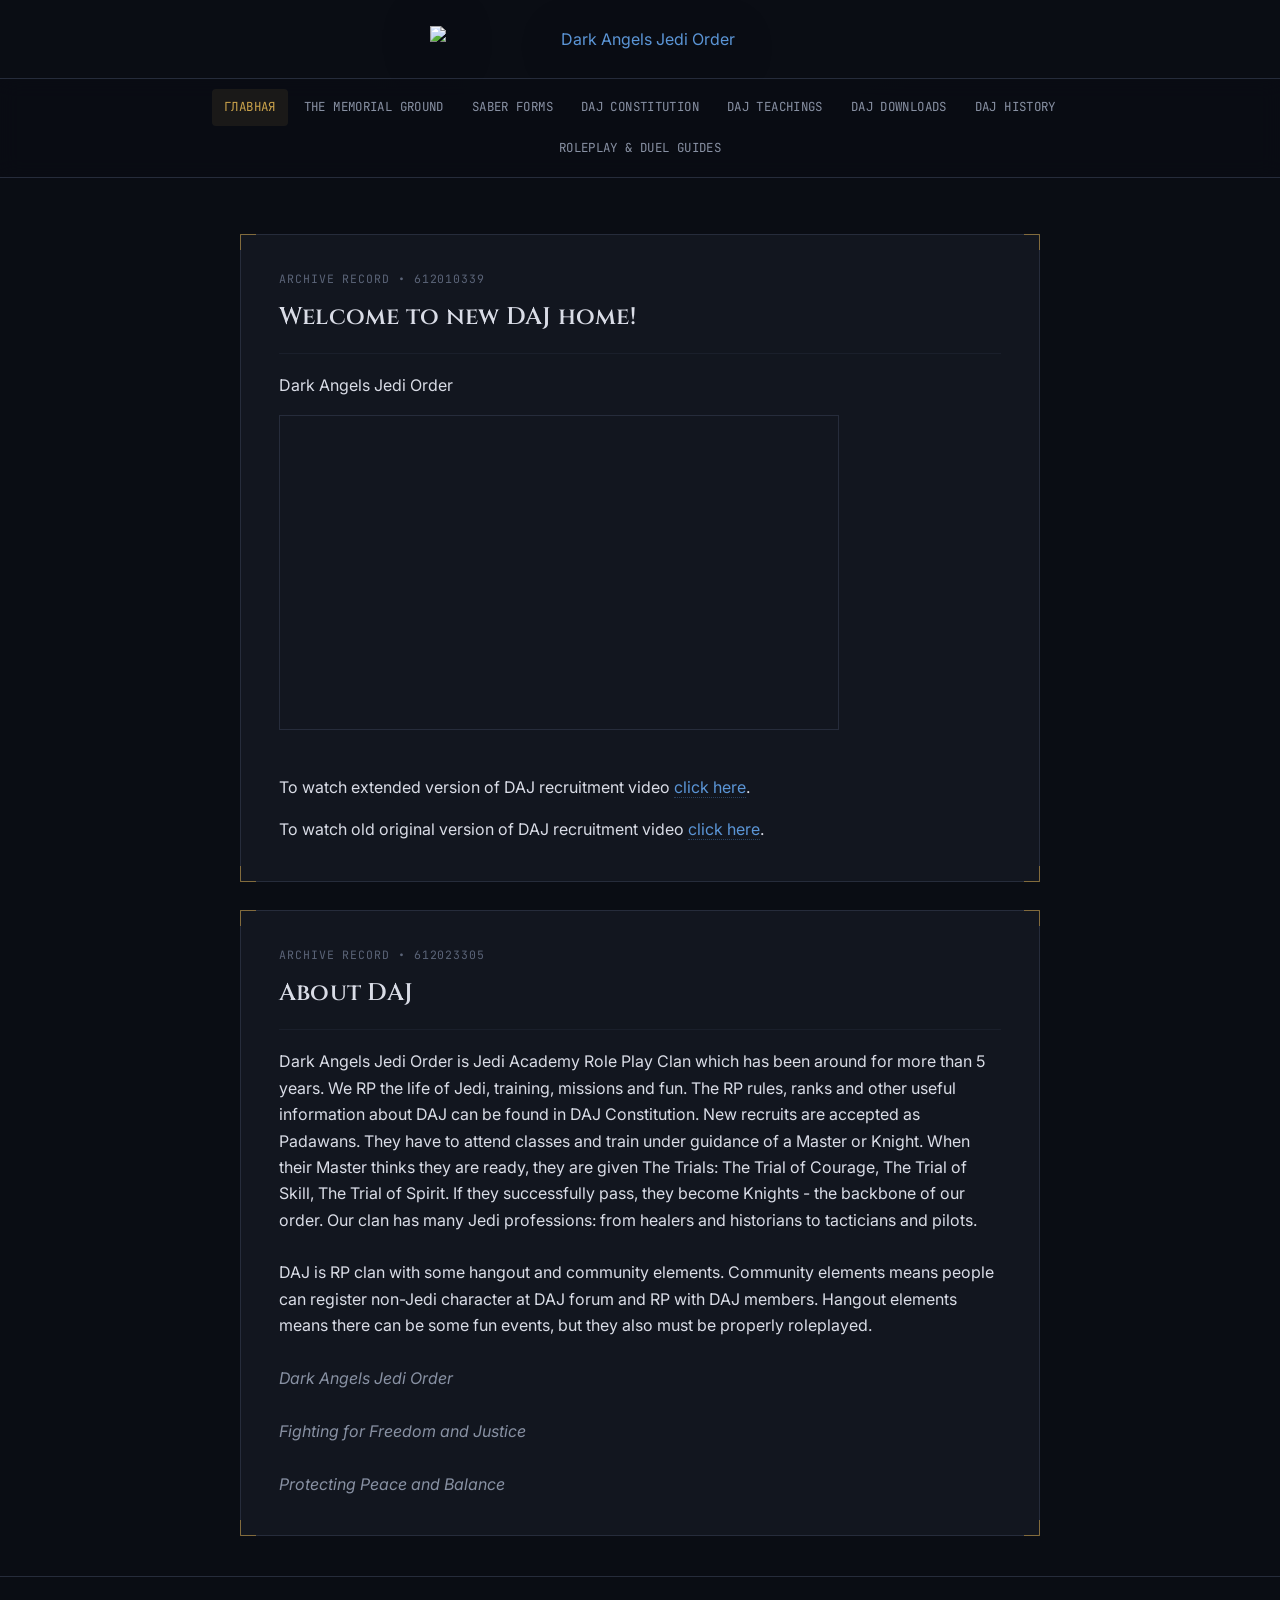
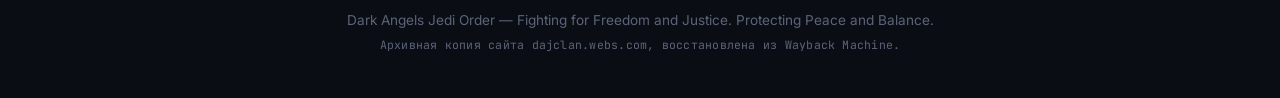
==== index.html @ 2058c7f1 "Add files via upload" ====
<!DOCTYPE html>
<html lang="ru">
<head>
<meta charset="UTF-8">
<meta name="viewport" content="width=device-width, initial-scale=1.0">
<title>Dark Angels Jedi Order — Star Wars: Jedi Academy RP Clan</title>
<meta name="description" content="Dark Angels Jedi Order (DAJ) — Star Wars: Jedi Academy roleplay clan.">
<link rel="stylesheet" href="style.css">
<link rel="icon" href="data:,">
</head>
<body>
<div class="brand-bar">
    <div class="brand-inner">
        <a href="index.html" class="brand-link">
            <img src="assets/daj-logo.png" alt="Dark Angels Jedi Order" class="brand-logo">
        </a>
    </div>
</div>
<header class="site-header">
    <div class="header-inner">
        <a href="index.html" class="logo-compact">Dark Angels <span class="accent">Jedi Order</span></a>
        <button class="nav-toggle" aria-label="Открыть меню" onclick="document.querySelector('.main-nav').classList.toggle('open')">☰</button>
        <nav class="main-nav">
            <ul>
        <li><a href="index.html" class="active">Главная</a></li>
        <li><a href="the-memorial-ground.html">The Memorial Ground</a></li>
        <li><a href="saber-forms.html">Saber Forms</a></li>
        <li><a href="daj-constitution.html">DAJ Constitution</a></li>
        <li><a href="daj-teachings.html">DAJ Teachings</a></li>
        <li><a href="daj-downloads.html">DAJ Downloads</a></li>
        <li><a href="daj-history.html">DAJ History</a></li>
        <li><a href="roleplay-and-duel-guides.html">Roleplay & Duel Guides</a></li>
            </ul>
        </nav>
    </div>
</header>

<main class="content">
    <div class="content-inner">
        <section class="panel" id="rec-612010339">
            <span class="panel-corner tl"></span><span class="panel-corner tr"></span>
            <span class="panel-corner bl"></span><span class="panel-corner br"></span>
            <p class="panel-eyebrow">Archive Record &#8226; 612010339</p>
            <h2>Welcome to new DAJ home!</h2>
            <div class="panel-body">
                <p>Dark Angels Jedi Order</p><div class="video-wrap"><iframe allow="accelerometer; autoplay; clipboard-write; encrypted-media; gyroscope; picture-in-picture" allowfullscreen="" frameborder="0" height="315" src="https://www.youtube-nocookie.com/embed/bZZplKuAWsQ" width="560"></iframe></div> <p>To watch extended version of DAJ recruitment video <a class="fw_link_website" href="https://youtu.be/vee9ht-Nr20" rel="noopener noreferrer" target="_self">click here</a>.</p><p>To watch old original version of DAJ recruitment video <a class="fw_link_website" href="https://youtu.be/q4Nto3UIaO4" rel="noopener noreferrer" target="_self">click here</a>.</p>
            </div>
        </section>
        <section class="panel" id="rec-612023305">
            <span class="panel-corner tl"></span><span class="panel-corner tr"></span>
            <span class="panel-corner bl"></span><span class="panel-corner br"></span>
            <p class="panel-eyebrow">Archive Record &#8226; 612023305</p>
            <h2>About DAJ</h2>
            <div class="panel-body">
                <p>Dark Angels Jedi Order is Jedi Academy Role Play Clan which has been around for more than 5 years. We RP the life of Jedi, training, missions and fun. The RP rules, ranks and other useful information about DAJ can be found in DAJ Constitution. New recruits are accepted as Padawans. They have to attend classes and train under guidance of a Master or Knight. When their Master thinks they are ready, they are given The Trials: The Trial of Courage, The Trial of Skill, The Trial of Spirit. If they successfully pass, they become Knights - the backbone of our order. Our clan has many Jedi professions: from healers and historians to tacticians and pilots.<br/><br/>DAJ is RP clan with some hangout and community elements. Community elements means people can register non-Jedi character at DAJ forum and RP with DAJ members. Hangout elements means there can be some fun events, but they also must be properly roleplayed. <br/><br/><i>Dark Angels Jedi Order<br/><br/>Fighting for Freedom and Justice<br/><br/>Protecting Peace and Balance</i> </p>
            </div>
        </section>

    </div>
</main>

<footer class="site-footer">
    <p>Dark Angels Jedi Order &mdash; Fighting for Freedom and Justice. Protecting Peace and Balance.</p>
    <p class="small">Архивная копия сайта dajclan.webs.com, восстановлена из Wayback Machine.</p>
</footer>
</body>
</html>
---- style.css ----
/* ==========================================================================
   Dark Angels Jedi Order — restored archive
   Design: "Jedi temple holocron record" — deep obsidian/blue background,
   inscribed gold display type, lightsaber-blue accents, corner-bracket
   panels that read like retrieved archive entries.
   ========================================================================== */

@import url('https://fonts.googleapis.com/css2?family=Cinzel:wght@500;600;700&family=Inter:wght@400;500;600&family=JetBrains+Mono:wght@400;500&display=swap');

:root {
  --bg:          #0a0d14;
  --bg-raised:   #11151f;
  --bg-panel:    #12161f;
  --line:        #262c3b;
  --line-soft:   #1a1f2b;
  --text:        #d9dce6;
  --text-dim:    #8891a3;
  --text-faint:  #5b6478;
  --gold:        #c9a24b;
  --gold-soft:   #a9873f;
  --blue:        #5b95d6;
  --blue-glow:   rgba(91, 149, 214, 0.35);
  --max-w:       800px;
}

* { box-sizing: border-box; }

@media (prefers-reduced-motion: reduce) {
  * { animation-duration: 0.001ms !important; transition-duration: 0.001ms !important; }
}

html { scroll-behavior: smooth; }

body {
  margin: 0;
  background:
    radial-gradient(ellipse 900px 500px at 50% -10%, rgba(91,149,214,0.10), transparent 60%),
    var(--bg);
  color: var(--text);
  font-family: 'Inter', -apple-system, BlinkMacSystemFont, sans-serif;
  font-size: 16px;
  line-height: 1.65;
  -webkit-font-smoothing: antialiased;
}

a { color: var(--blue); text-decoration: none; }
a:hover { text-decoration: underline; }
a:focus-visible, button:focus-visible {
  outline: 2px solid var(--blue);
  outline-offset: 2px;
}

/* ---------- Brand banner ---------- */

.brand-bar {
  background: var(--bg);
  border-bottom: 1px solid var(--line);
  padding: 26px 24px;
  text-align: center;
}
.brand-link { display: inline-block; }
.brand-logo {
  width: min(420px, 82vw);
  height: auto;
  display: block;
  filter: drop-shadow(0 8px 22px rgba(0, 0, 0, 0.55));
}

/* ---------- Header (sticky nav) ---------- */

.site-header {
  position: sticky;
  top: 0;
  z-index: 20;
  background: rgba(10, 13, 20, 0.92);
  backdrop-filter: blur(10px);
  border-bottom: 1px solid var(--line);
}

.header-inner {
  max-width: 1080px;
  margin: 0 auto;
  padding: 0 24px;
  min-height: 54px;
  display: flex;
  align-items: center;
  justify-content: center;
  gap: 24px;
  flex-wrap: wrap;
}

.logo-compact {
  display: none;
  color: var(--text);
  font-family: 'Cinzel', serif;
  font-weight: 600;
  font-size: 1rem;
  letter-spacing: 0.02em;
  margin-right: auto;
}
.logo-compact:hover { text-decoration: none; }
.accent { color: var(--gold); }

.nav-toggle {
  display: none;
  background: none;
  border: 1px solid var(--line);
  color: var(--text);
  font-size: 1.1rem;
  padding: 6px 12px;
  border-radius: 4px;
  cursor: pointer;
}

.main-nav ul {
  list-style: none;
  display: flex;
  flex-wrap: wrap;
  justify-content: center;
  gap: 4px;
  margin: 0;
  padding: 10px 0;
}

.main-nav a {
  display: inline-block;
  color: var(--text-dim);
  font-family: 'JetBrains Mono', monospace;
  font-size: 0.78rem;
  letter-spacing: 0.03em;
  text-transform: uppercase;
  padding: 8px 12px;
  border-radius: 4px;
  transition: color 0.15s ease, background 0.15s ease;
}
.main-nav a:hover {
  color: var(--text);
  background: var(--bg-raised);
  text-decoration: none;
}
.main-nav a.active {
  color: var(--gold);
  background: rgba(201, 162, 75, 0.09);
}

/* ---------- Layout ---------- */

.content { padding: 56px 24px 40px; }
.content-inner {
  max-width: var(--max-w);
  margin: 0 auto;
  display: flex;
  flex-direction: column;
  gap: 28px;
}

/* ---------- Panels (archive record cards) ---------- */

.panel {
  position: relative;
  background: var(--bg-panel);
  border: 1px solid var(--line);
  padding: 34px 38px 38px;
  border-radius: 2px;
}

.panel-corner {
  position: absolute;
  width: 16px;
  height: 16px;
  border: 1.5px solid var(--gold-soft);
  opacity: 0.7;
}
.panel-corner.tl { top: -1px; left: -1px; border-right: none; border-bottom: none; }
.panel-corner.tr { top: -1px; right: -1px; border-left: none; border-bottom: none; }
.panel-corner.bl { bottom: -1px; left: -1px; border-right: none; border-top: none; }
.panel-corner.br { bottom: -1px; right: -1px; border-left: none; border-top: none; }

.panel-eyebrow {
  margin: 0 0 10px;
  font-family: 'JetBrains Mono', monospace;
  font-size: 0.72rem;
  letter-spacing: 0.08em;
  text-transform: uppercase;
  color: var(--text-faint);
}

.panel h2 {
  margin: 0 0 18px;
  font-family: 'Cinzel', serif;
  font-weight: 600;
  font-size: 1.5rem;
  letter-spacing: 0.01em;
  color: var(--text);
  border-bottom: 1px solid var(--line-soft);
  padding-bottom: 16px;
}

.panel-body p {
  margin: 0 0 1em;
  color: var(--text);
}
.panel-body p:last-child { margin-bottom: 0; }
.panel-body b, .panel-body strong { color: var(--gold); font-weight: 600; }
.panel-body u {
  text-decoration: none;
  color: var(--gold);
  border-bottom: 1px solid var(--gold-soft);
  padding-bottom: 1px;
}
.panel-body i, .panel-body em { color: var(--text-dim); }
.panel-body a { border-bottom: 1px dotted var(--blue-glow); }

.video-wrap {
  position: relative;
  width: 100%;
  max-width: 560px;
  aspect-ratio: 560 / 315;
  margin: 4px 0 18px;
  border: 1px solid var(--line);
}
.video-wrap iframe {
  width: 100%;
  height: 100%;
  display: block;
}

.tree-figure {
  margin: 6px 0 20px;
  padding: 0;
}
.tree-figure a { border-bottom: none; display: inline-block; }
.tree-figure img {
  max-width: 100%;
  height: auto;
  display: block;
  border: 1px solid var(--line);
  background: #fff;
}
.tree-figure figcaption {
  margin-top: 10px;
  font-family: 'JetBrains Mono', monospace;
  font-size: 0.78rem;
  color: var(--text-faint);
}

/* ---------- Footer ---------- */

.site-footer {
  border-top: 1px solid var(--line);
  padding: 28px 24px 40px;
  text-align: center;
  color: var(--text-faint);
  font-size: 0.85rem;
}
.site-footer p { margin: 4px 0; }
.site-footer .small {
  font-family: 'JetBrains Mono', monospace;
  font-size: 0.72rem;
  letter-spacing: 0.02em;
}

/* ---------- Responsive ---------- */

@media (max-width: 760px) {
  .brand-bar { padding: 18px 20px; }
  .brand-logo { width: min(320px, 78vw); }
  .logo-compact { display: inline-block; }
  .nav-toggle { display: inline-block; }
  .header-inner { justify-content: space-between; }
  .main-nav {
    display: none;
    width: 100%;
    order: 3;
  }
  .main-nav.open { display: block; }
  .main-nav ul { flex-direction: column; align-items: flex-start; gap: 2px; padding: 4px 0 16px; }
  .panel { padding: 26px 20px 30px; }
  .panel h2 { font-size: 1.25rem; }
}
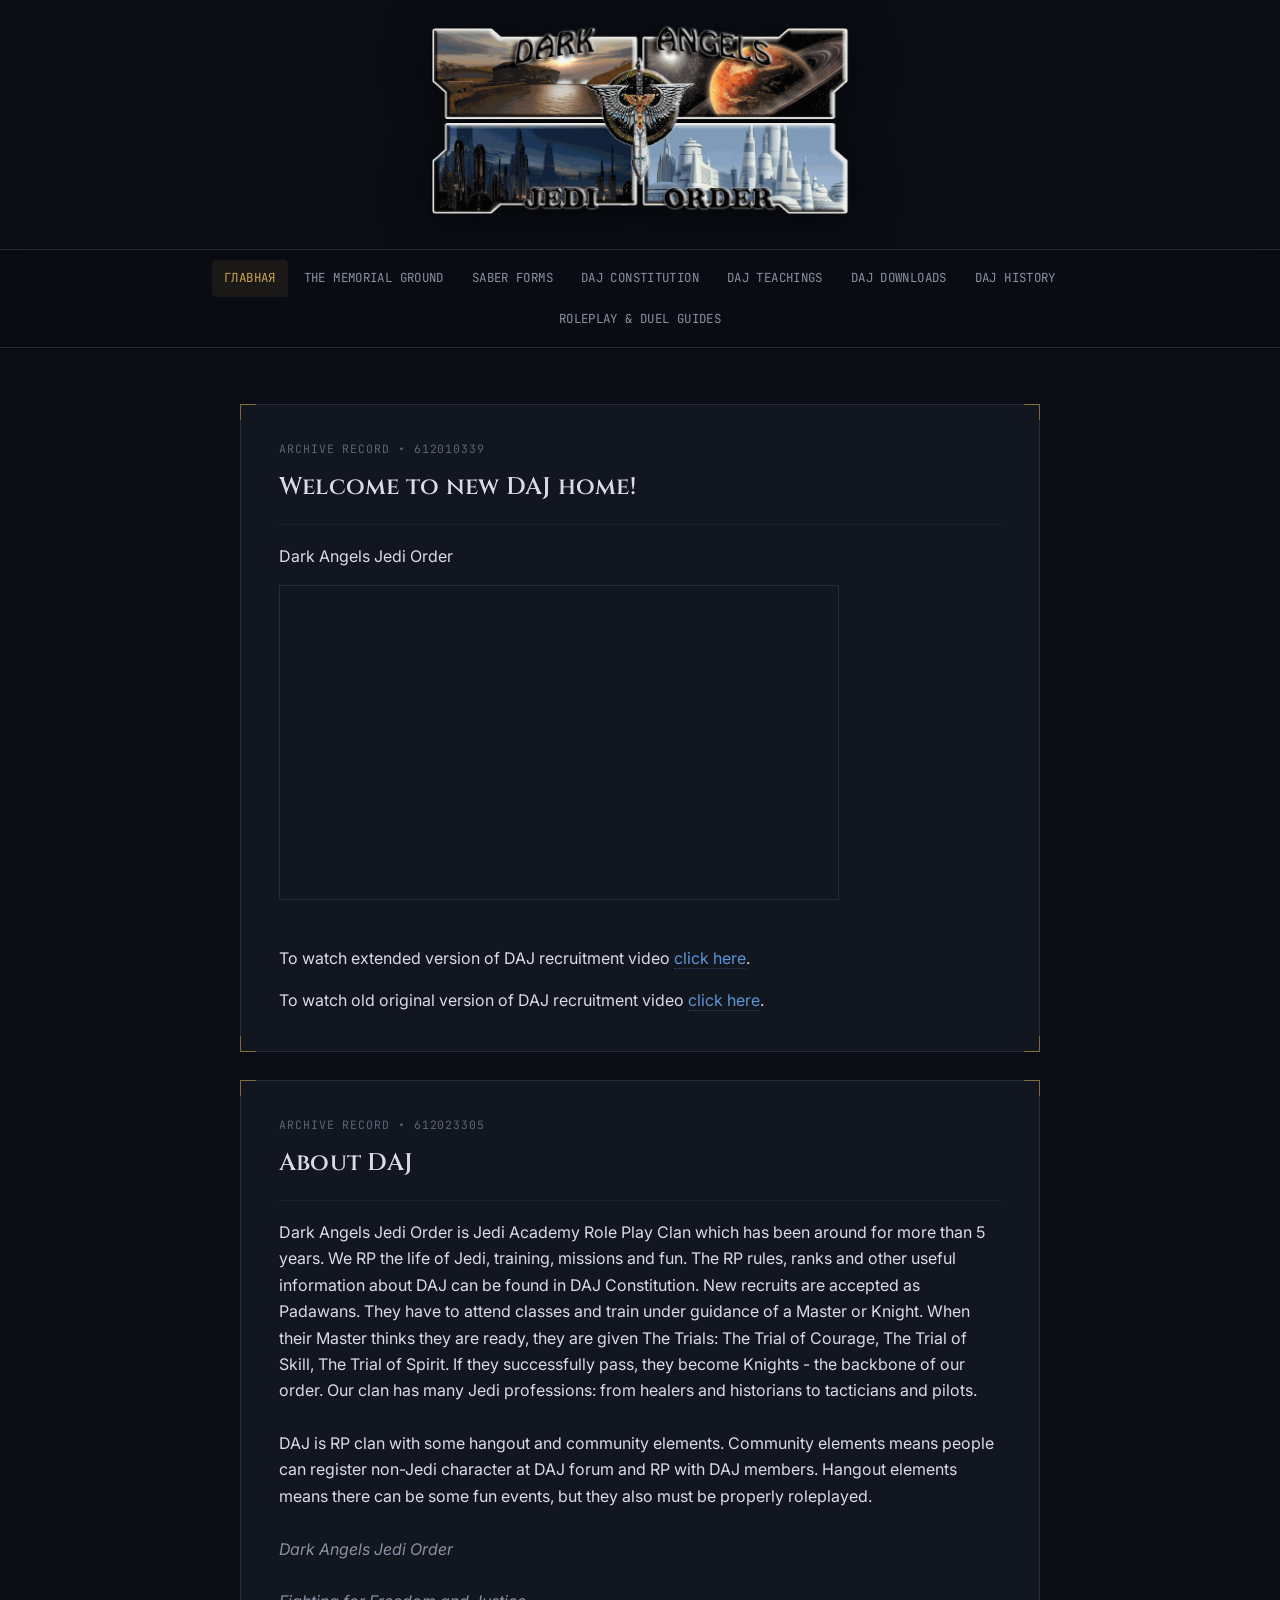
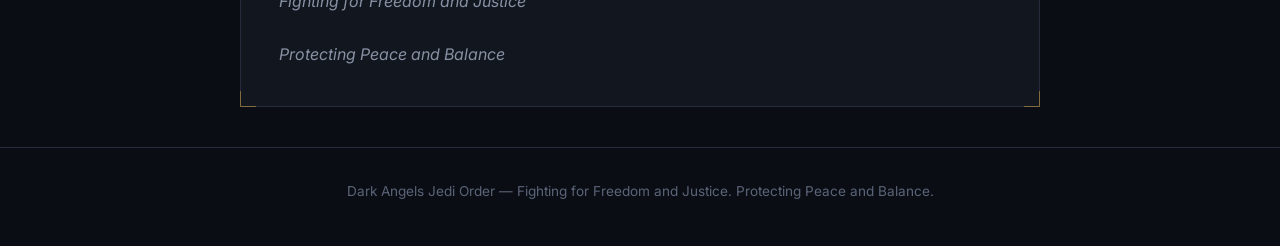
==== commit 135165b4: "Remove archival note from footer Removed the archival note about the website from the footer." ====
--- a/index.html
+++ b/index.html
@@ -61,7 +61,6 @@
 
 <footer class="site-footer">
     <p>Dark Angels Jedi Order &mdash; Fighting for Freedom and Justice. Protecting Peace and Balance.</p>
-    <p class="small">Архивная копия сайта dajclan.webs.com, восстановлена из Wayback Machine.</p>
 </footer>
 </body>
 </html>
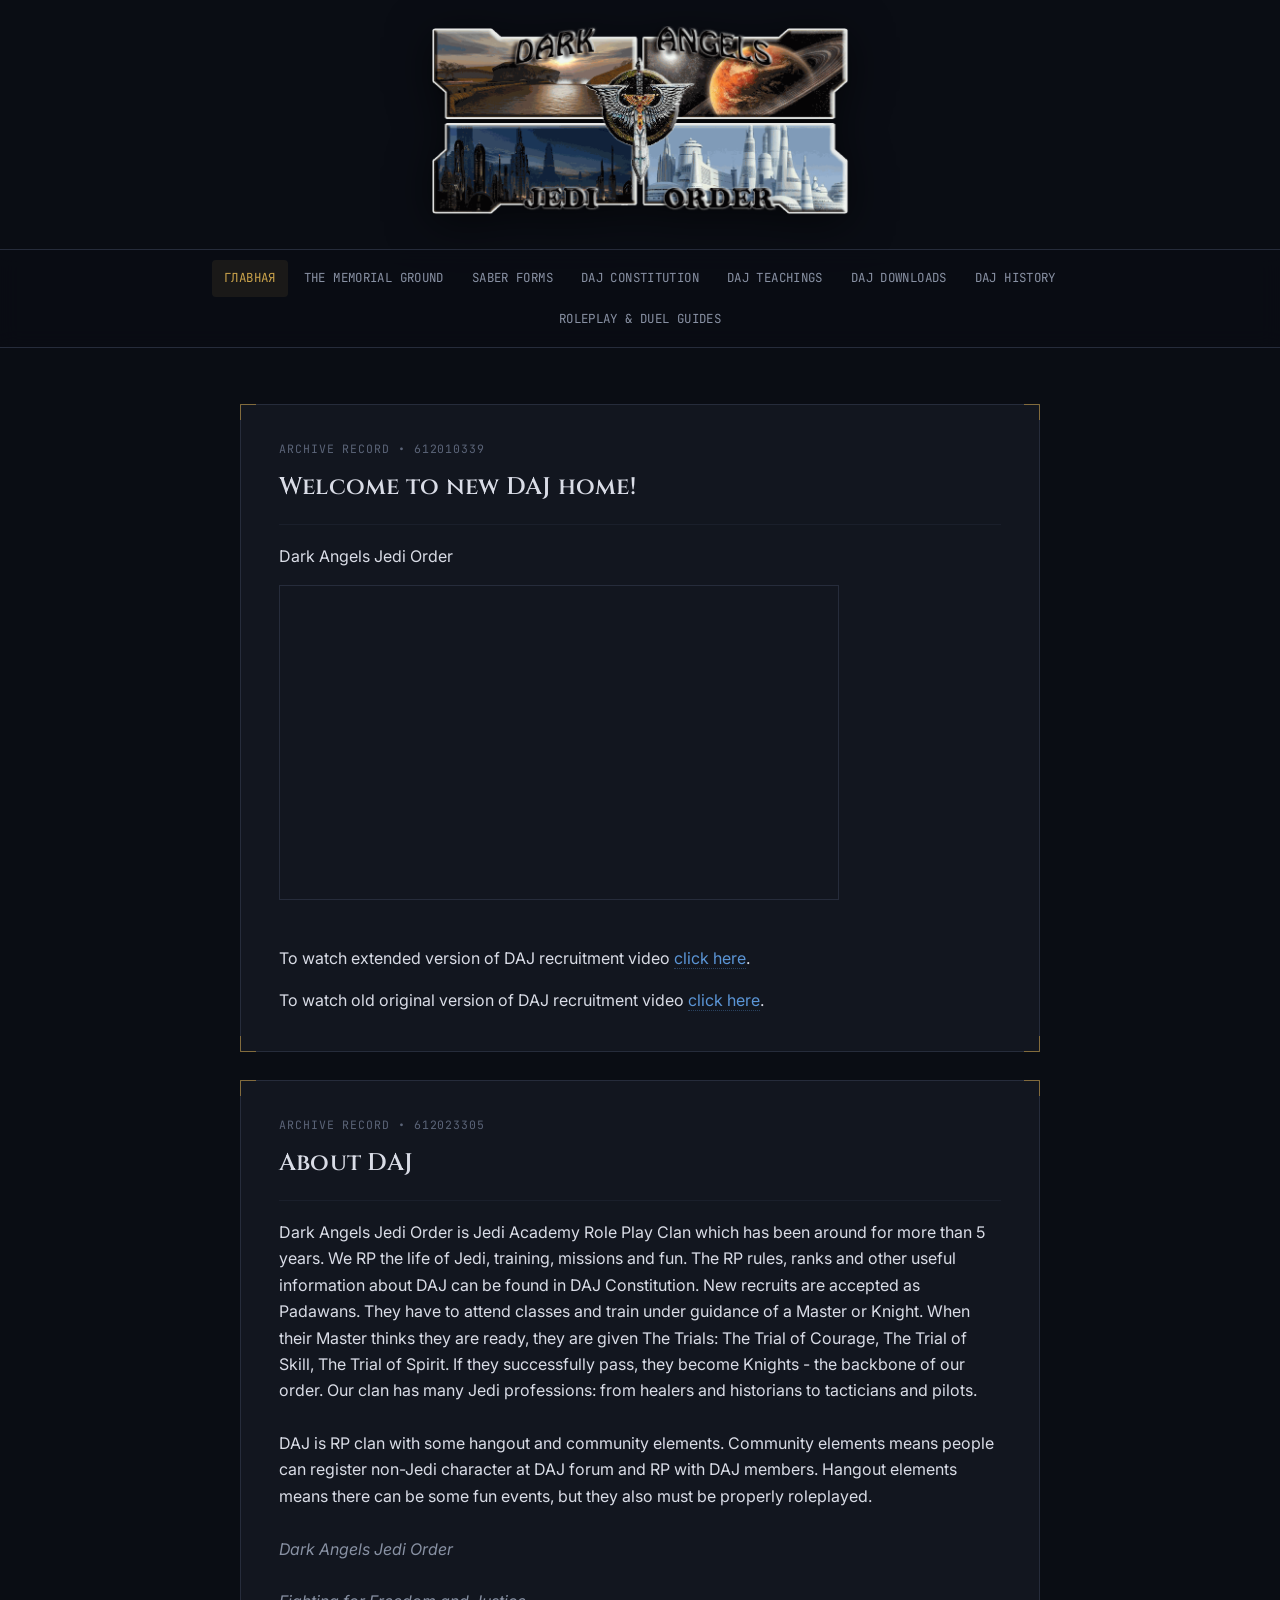
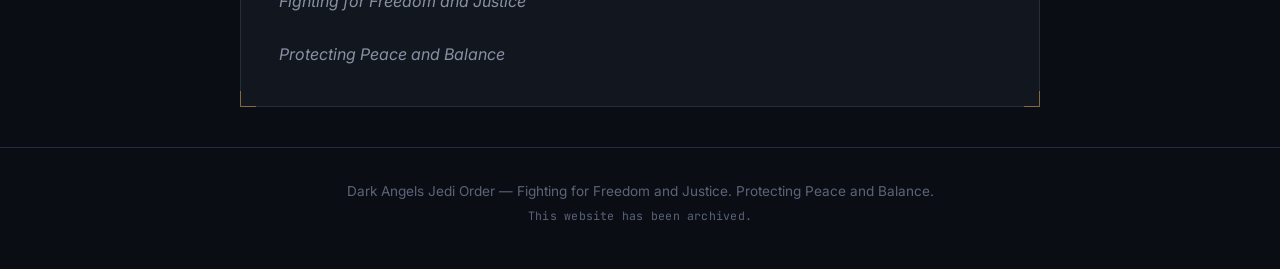
==== commit df7b7fdc: "Add archived notice to footer in index.html" ====
--- a/index.html
+++ b/index.html
@@ -43,7 +43,7 @@
             <p class="panel-eyebrow">Archive Record &#8226; 612010339</p>
             <h2>Welcome to new DAJ home!</h2>
             <div class="panel-body">
-                <p>Dark Angels Jedi Order</p><div class="video-wrap"><iframe allow="accelerometer; autoplay; clipboard-write; encrypted-media; gyroscope; picture-in-picture" allowfullscreen="" frameborder="0" height="315" src="https://www.youtube-nocookie.com/embed/bZZplKuAWsQ" width="560"></iframe></div> <p>To watch extended version of DAJ recruitment video <a class="fw_link_website" href="https://youtu.be/vee9ht-Nr20" rel="noopener noreferrer" target="_self">click here</a>.</p><p>To watch old original version of DAJ recruitment video <a class="fw_link_website" href="https://youtu.be/q4Nto3UIaO4" rel="noopener noreferrer" target="_self">click here</a>.</p>
+                <p>Dark Angels Jedi Order</p><div class="video-wrap"><iframe width="560" height="315" src="https://www.youtube-nocookie.com/embed/bZZplKuAWsQ" title="YouTube video player" frameborder="0" allow="accelerometer; autoplay; clipboard-write; encrypted-media; gyroscope; picture-in-picture; web-share" referrerpolicy="strict-origin-when-cross-origin" allowfullscreen></iframe></div> <p>To watch extended version of DAJ recruitment video <a class="fw_link_website" href="https://youtu.be/vee9ht-Nr20" rel="noopener noreferrer" target="_self">click here</a>.</p><p>To watch old original version of DAJ recruitment video <a class="fw_link_website" href="https://youtu.be/q4Nto3UIaO4" rel="noopener noreferrer" target="_self">click here</a>.</p>
             </div>
         </section>
         <section class="panel" id="rec-612023305">
@@ -61,6 +61,7 @@
 
 <footer class="site-footer">
     <p>Dark Angels Jedi Order &mdash; Fighting for Freedom and Justice. Protecting Peace and Balance.</p>
+        <p class="small">This website has been archived.</p>
 </footer>
 </body>
 </html>
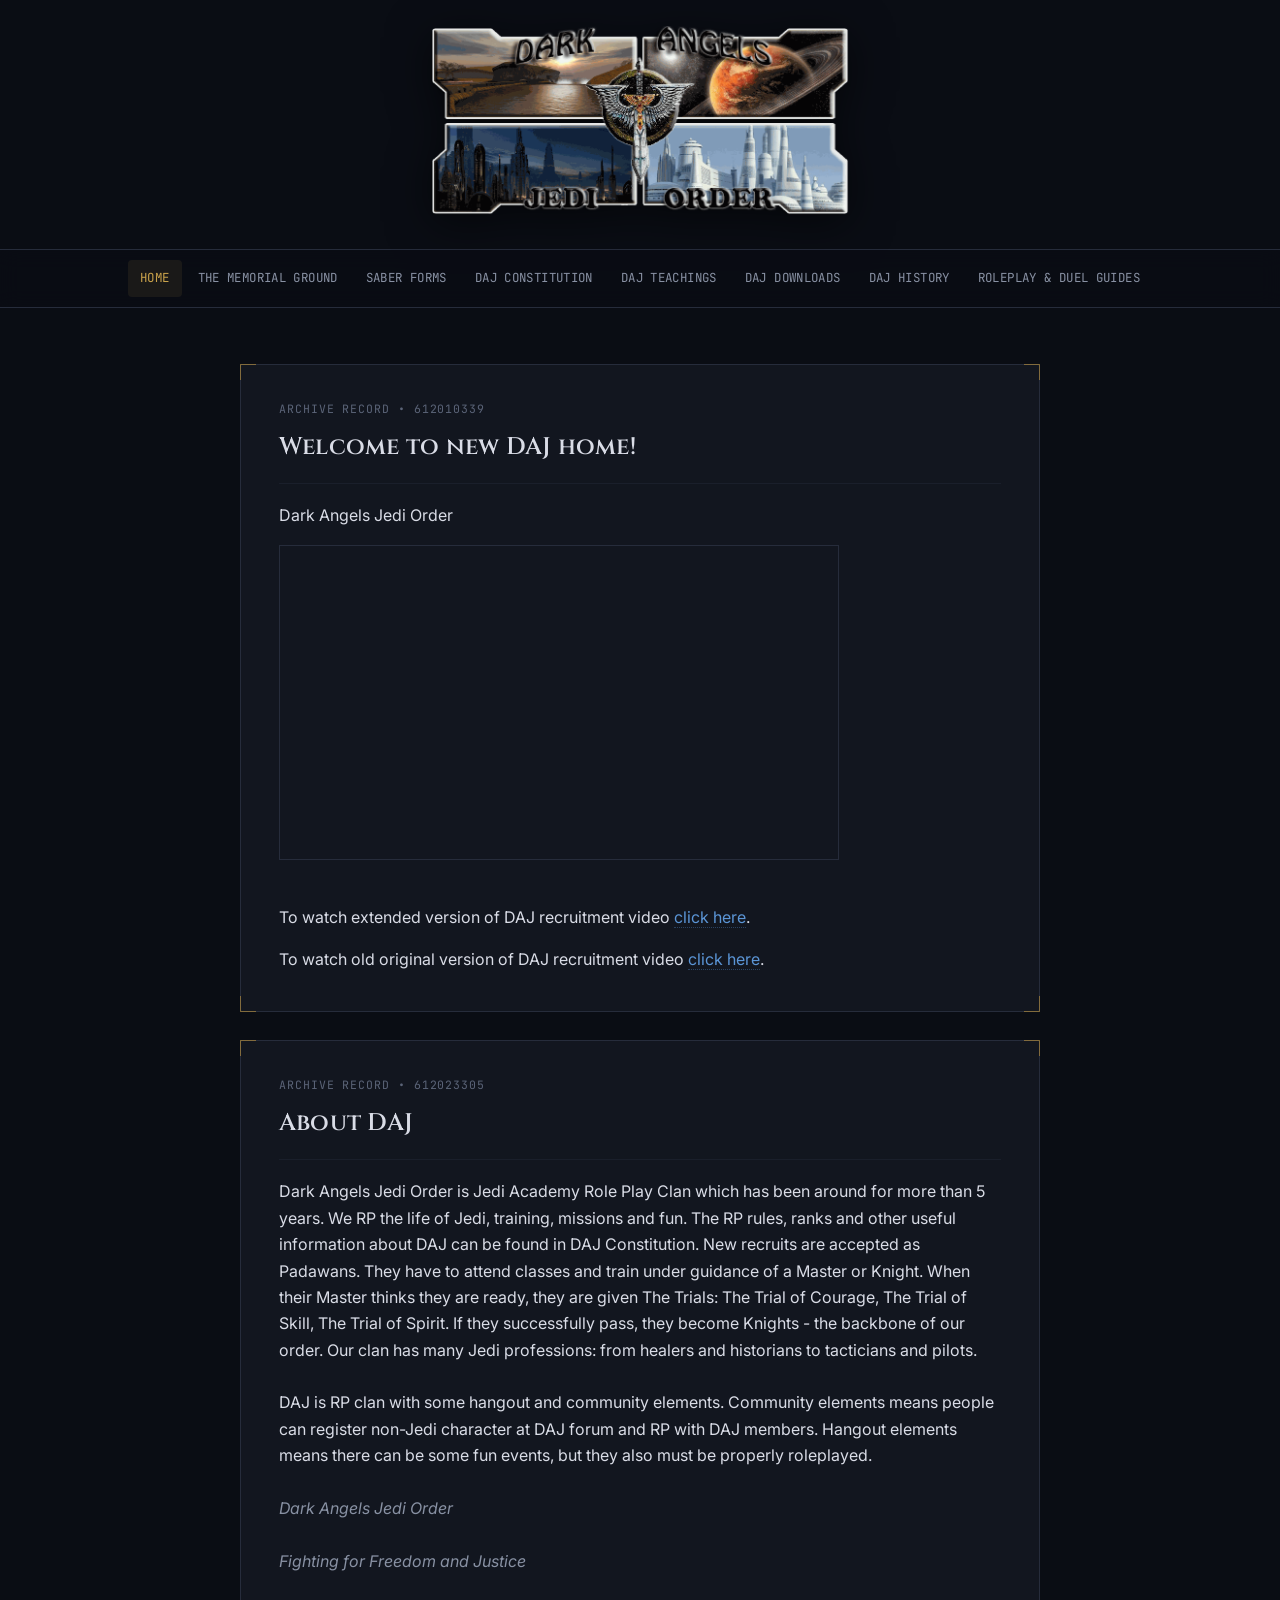
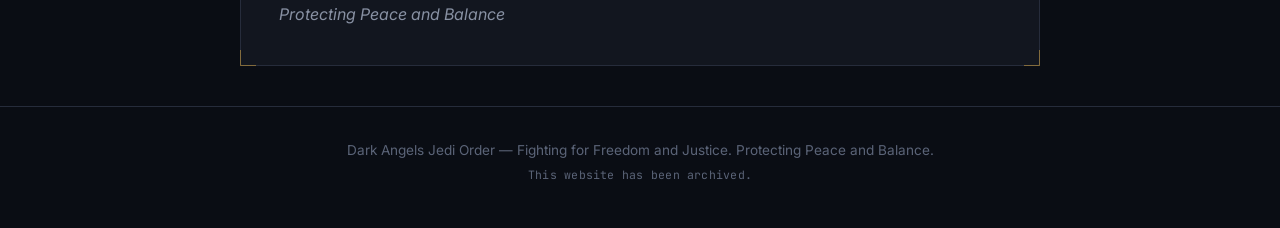
==== commit a98716dd: "'Home' in navigation" ====
--- a/index.html
+++ b/index.html
@@ -22,7 +22,7 @@
         <button class="nav-toggle" aria-label="Открыть меню" onclick="document.querySelector('.main-nav').classList.toggle('open')">☰</button>
         <nav class="main-nav">
             <ul>
-        <li><a href="index.html" class="active">Главная</a></li>
+        <li><a href="index.html" class="active">Home</a></li>
         <li><a href="the-memorial-ground.html">The Memorial Ground</a></li>
         <li><a href="saber-forms.html">Saber Forms</a></li>
         <li><a href="daj-constitution.html">DAJ Constitution</a></li>
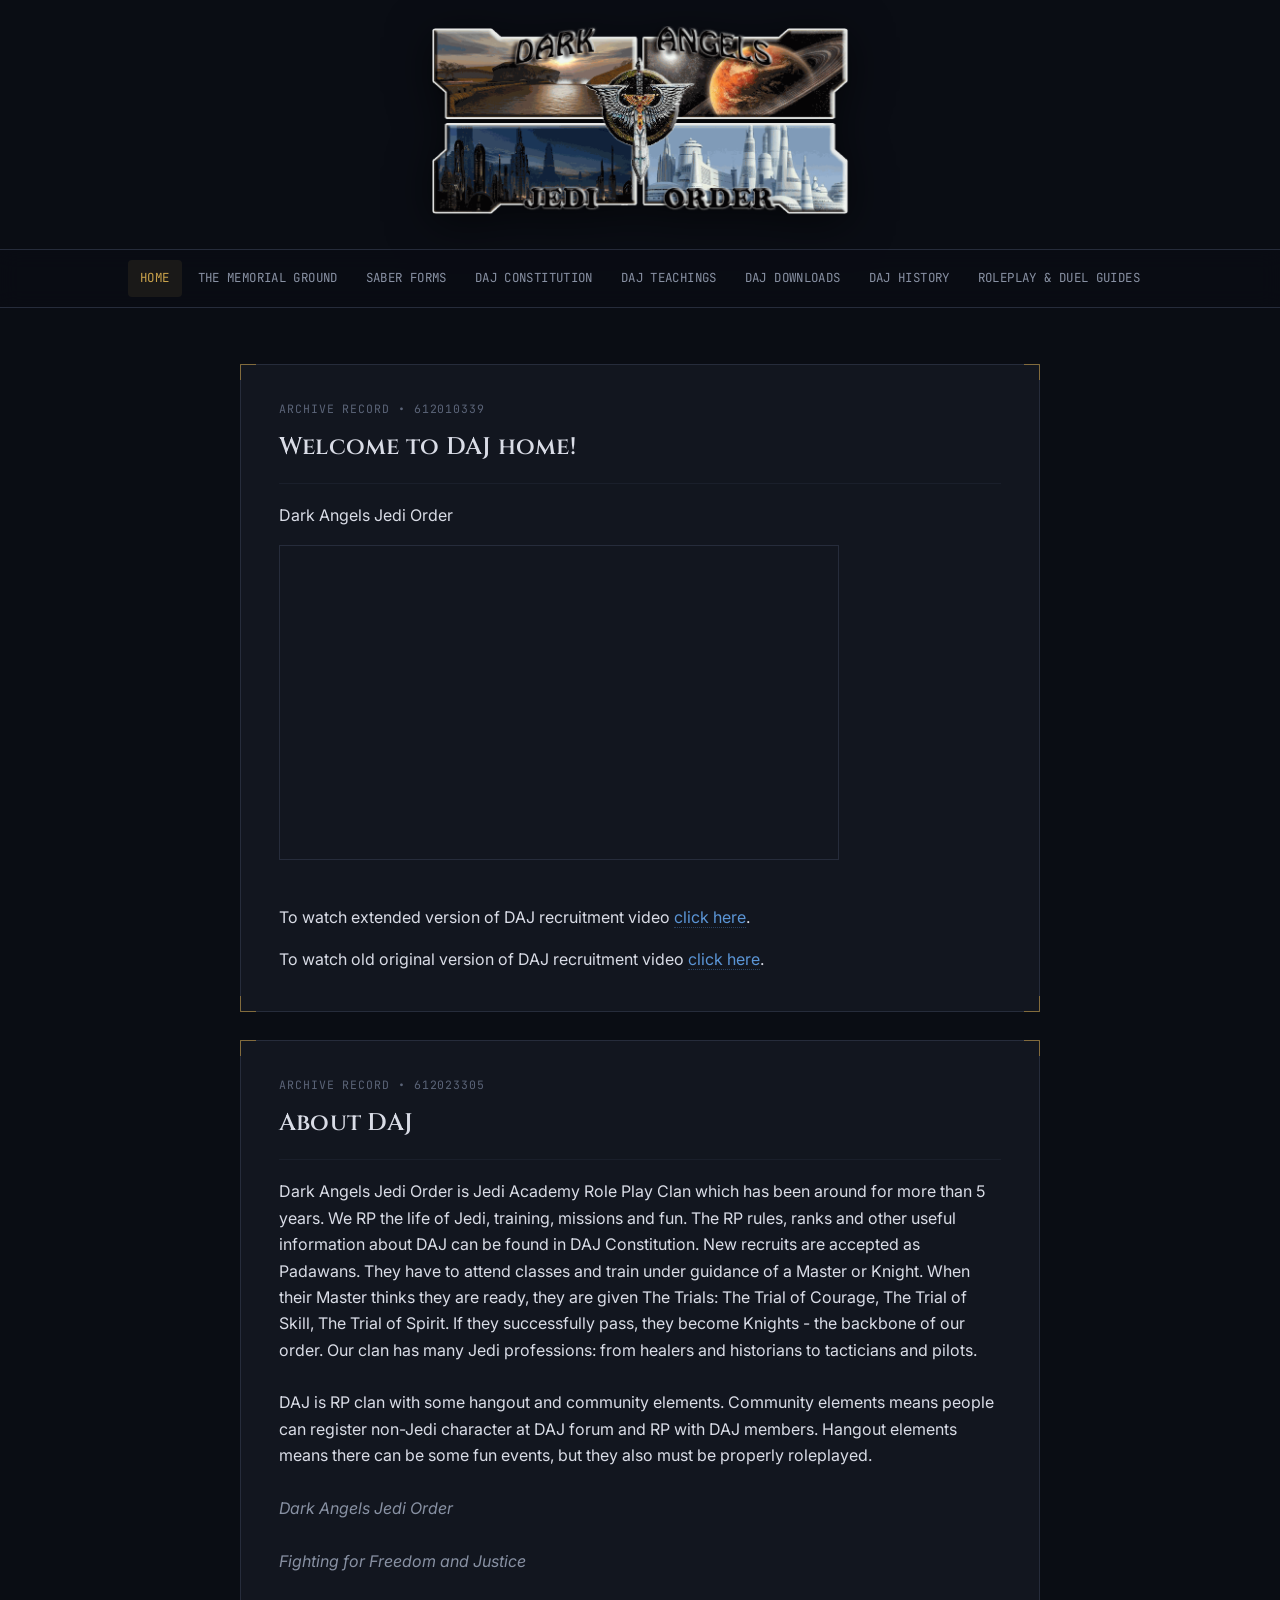
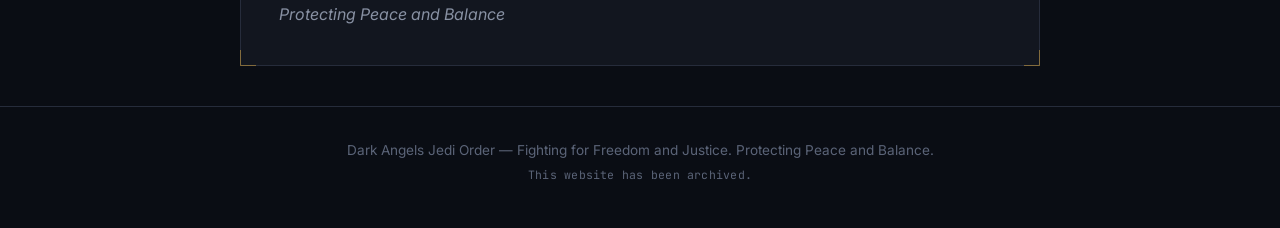
==== commit d41515a0: "Update welcome message in index.html" ====
--- a/index.html
+++ b/index.html
@@ -19,7 +19,7 @@
 <header class="site-header">
     <div class="header-inner">
         <a href="index.html" class="logo-compact">Dark Angels <span class="accent">Jedi Order</span></a>
-        <button class="nav-toggle" aria-label="Открыть меню" onclick="document.querySelector('.main-nav').classList.toggle('open')">☰</button>
+        <button class="nav-toggle" aria-label="Open menu" onclick="document.querySelector('.main-nav').classList.toggle('open')">☰</button>
         <nav class="main-nav">
             <ul>
         <li><a href="index.html" class="active">Home</a></li>
@@ -41,9 +41,9 @@
             <span class="panel-corner tl"></span><span class="panel-corner tr"></span>
             <span class="panel-corner bl"></span><span class="panel-corner br"></span>
             <p class="panel-eyebrow">Archive Record &#8226; 612010339</p>
-            <h2>Welcome to new DAJ home!</h2>
+            <h2>Welcome to DAJ home!</h2>
             <div class="panel-body">
-                <p>Dark Angels Jedi Order</p><div class="video-wrap"><iframe width="560" height="315" src="https://www.youtube-nocookie.com/embed/bZZplKuAWsQ" title="YouTube video player" frameborder="0" allow="accelerometer; autoplay; clipboard-write; encrypted-media; gyroscope; picture-in-picture; web-share" referrerpolicy="strict-origin-when-cross-origin" allowfullscreen></iframe></div> <p>To watch extended version of DAJ recruitment video <a class="fw_link_website" href="https://youtu.be/vee9ht-Nr20" rel="noopener noreferrer" target="_self">click here</a>.</p><p>To watch old original version of DAJ recruitment video <a class="fw_link_website" href="https://youtu.be/q4Nto3UIaO4" rel="noopener noreferrer" target="_self">click here</a>.</p>
+                <p>Dark Angels Jedi Order</p><div class="video-wrap"><iframe width="560" height="315" src="https://www.youtube-nocookie.com/embed/bZZplKuAWsQ" title="YouTube video player" frameborder="0" allow="accelerometer; autoplay; clipboard-write; encrypted-media; gyroscope; picture-in-picture; web-share" referrerpolicy="strict-origin-when-cross-origin" allowfullscreen></iframe></div> <p>To watch extended version of DAJ recruitment video <a class="fw_link_website fw_link_newWindow" href="https://youtu.be/vee9ht-Nr20" rel="noopener noreferrer" target="_blank">click here</a>.</p><p>To watch old original version of DAJ recruitment video <a class="fw_link_website fw_link_newWindow" href="https://youtu.be/q4Nto3UIaO4" rel="noopener noreferrer" target="_blank">click here</a>.</p>
             </div>
         </section>
         <section class="panel" id="rec-612023305">
--- a/style.css
+++ b/style.css
@@ -162,6 +162,7 @@
   border: 1px solid var(--line);
   padding: 34px 38px 38px;
   border-radius: 2px;
+  overflow-wrap: break-word;
 }
 
 .panel-corner {
@@ -199,6 +200,8 @@
 .panel-body p {
   margin: 0 0 1em;
   color: var(--text);
+  overflow-wrap: break-word;
+  word-break: break-word;
 }
 .panel-body p:last-child { margin-bottom: 0; }
 .panel-body b, .panel-body strong { color: var(--gold); font-weight: 600; }
@@ -209,7 +212,11 @@
   padding-bottom: 1px;
 }
 .panel-body i, .panel-body em { color: var(--text-dim); }
-.panel-body a { border-bottom: 1px dotted var(--blue-glow); }
+.panel-body a {
+  border-bottom: 1px dotted var(--blue-glow);
+  overflow-wrap: break-word;
+  word-break: break-word;
+}
 
 .video-wrap {
   position: relative;
@@ -229,13 +236,17 @@
   margin: 6px 0 20px;
   padding: 0;
 }
-.tree-figure a { border-bottom: none; display: inline-block; }
-.tree-figure img {
-  max-width: 100%;
+.tree-scroll {
+  overflow-x: auto;
+  border: 1px solid var(--line);
+  background: #12161f;
+}
+.tree-scroll a { border-bottom: none; display: inline-block; }
+.tree-scroll img {
+  display: block;
+  width: 1100px;
+  max-width: none;
   height: auto;
-  display: block;
-  border: 1px solid var(--line);
-  background: #fff;
 }
 .tree-figure figcaption {
   margin-top: 10px;
